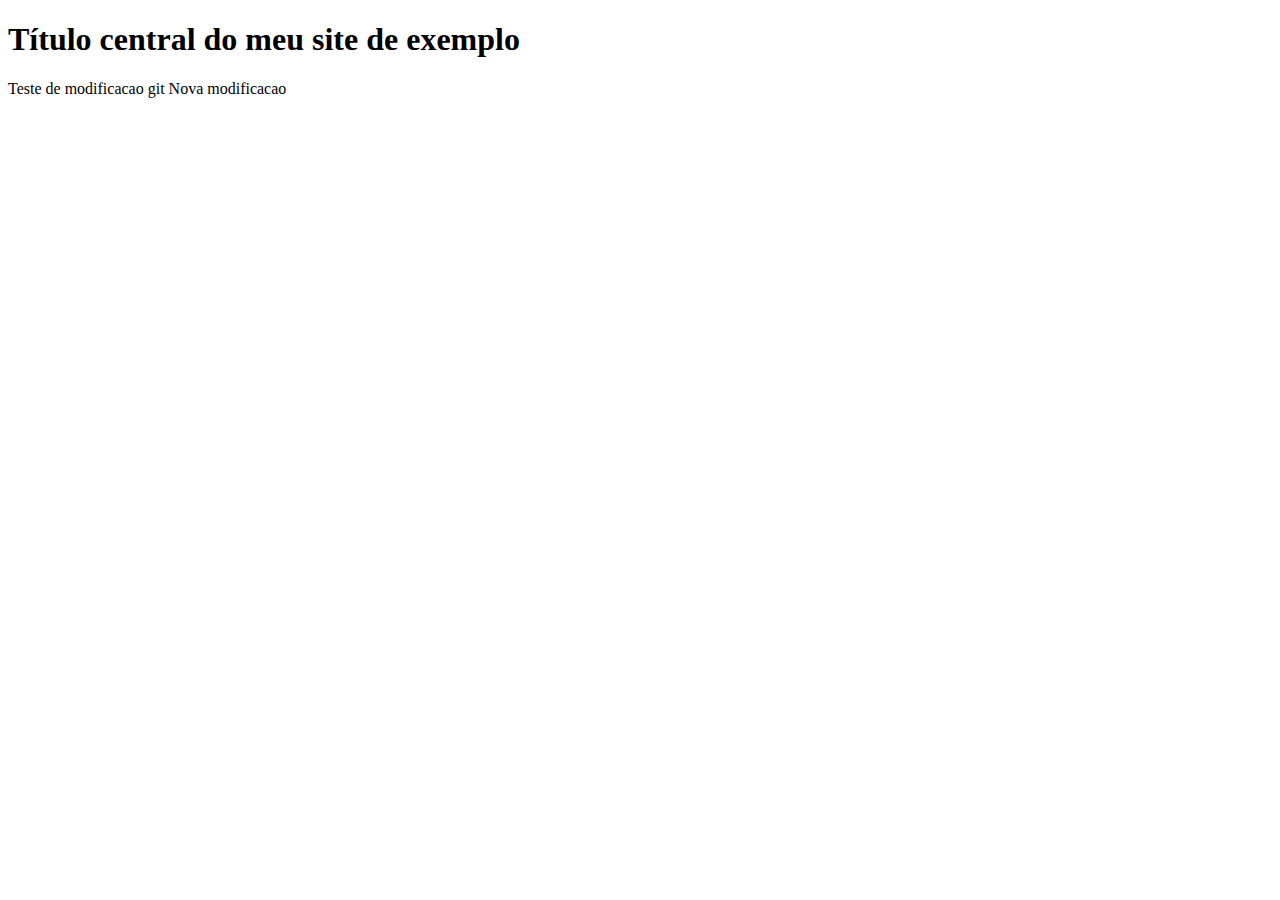
==== index.html @ 33e81802 "adicionada modificacao" ====
<!DOCTYPE html>
<html lang="en">
<head>
    <meta charset="UTF-8">
    <meta http-equiv="X-UA-Compatible" content="IE=edge">
    <meta name="viewport" content="width=device-width, initial-scale=1.0">
    <title>Site de exemplo</title>
</head>
<body>
    <h1>Título central do meu site de exemplo</h1>
    Teste de modificacao git
    Nova modificacao
</body>
</html>
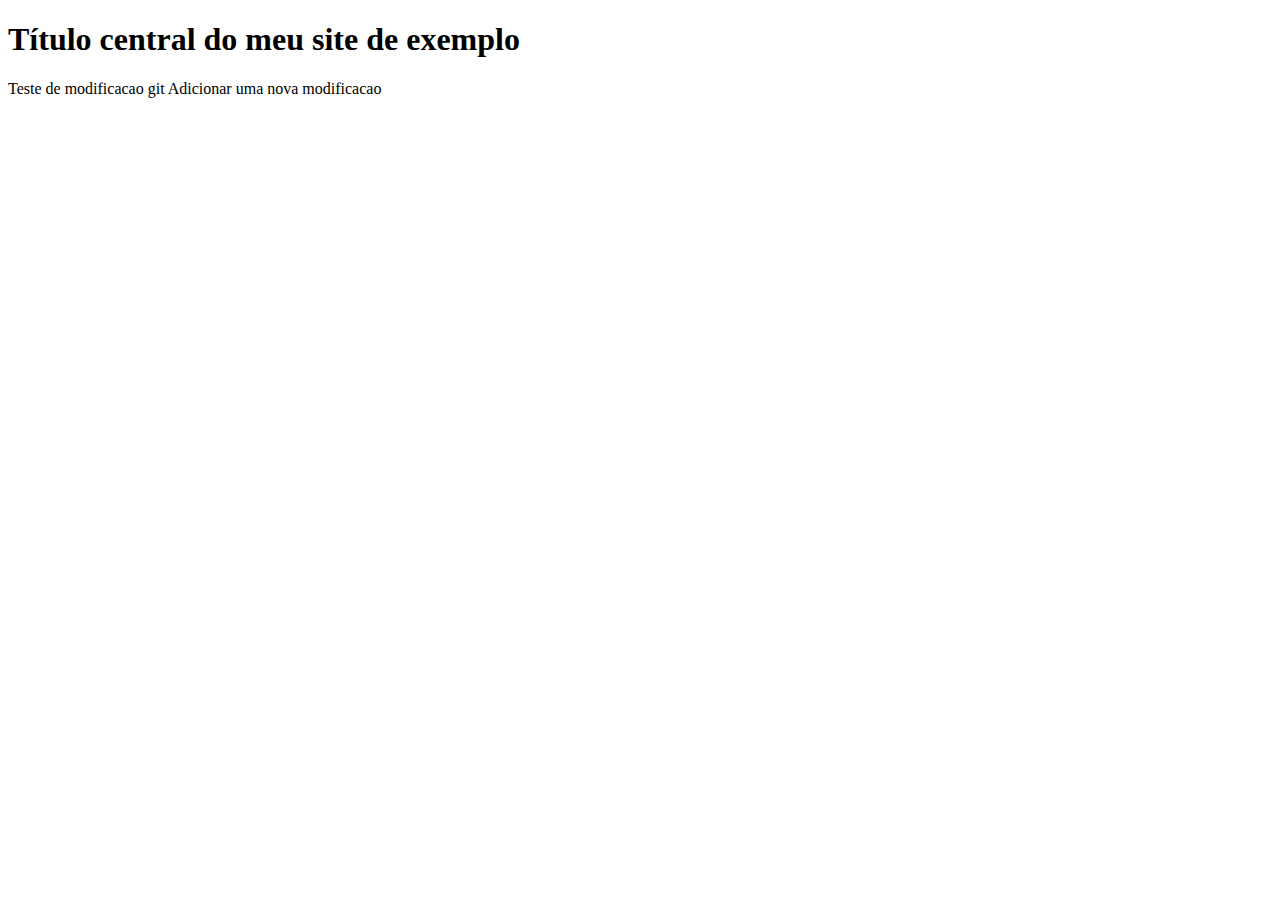
==== commit e4767565: "adicionada modificacao 2" ====
--- a/index.html
+++ b/index.html
@@ -9,6 +9,6 @@
 <body>
     <h1>Título central do meu site de exemplo</h1>
     Teste de modificacao git
-    Nova modificacao
+    Adicionar uma nova modificacao
 </body>
 </html>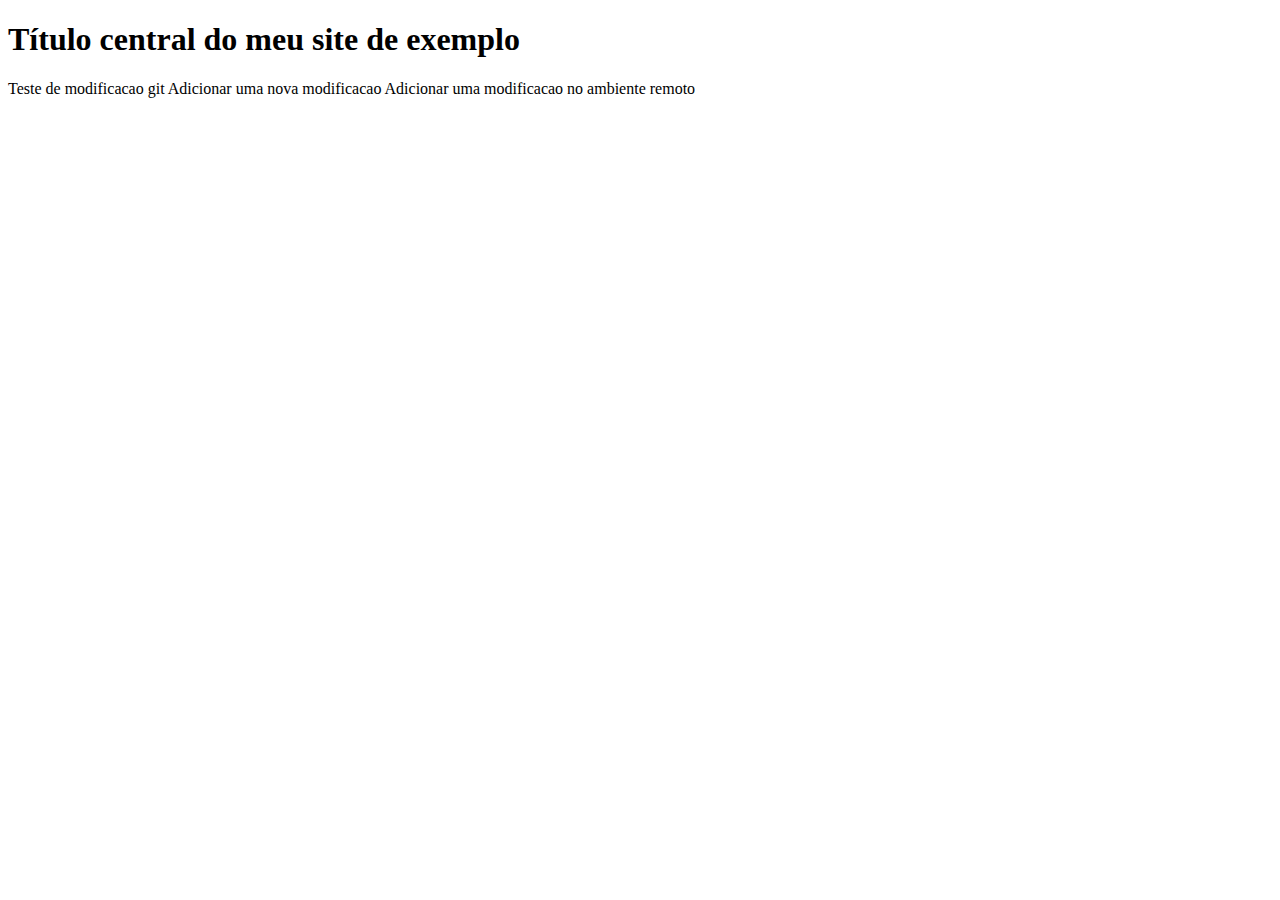
==== commit 120f4cf9: "adicionada modificacao no ambiente remoto" ====
--- a/index.html
+++ b/index.html
@@ -10,5 +10,6 @@
     <h1>Título central do meu site de exemplo</h1>
     Teste de modificacao git
     Adicionar uma nova modificacao
+    Adicionar uma modificacao no ambiente remoto
 </body>
 </html>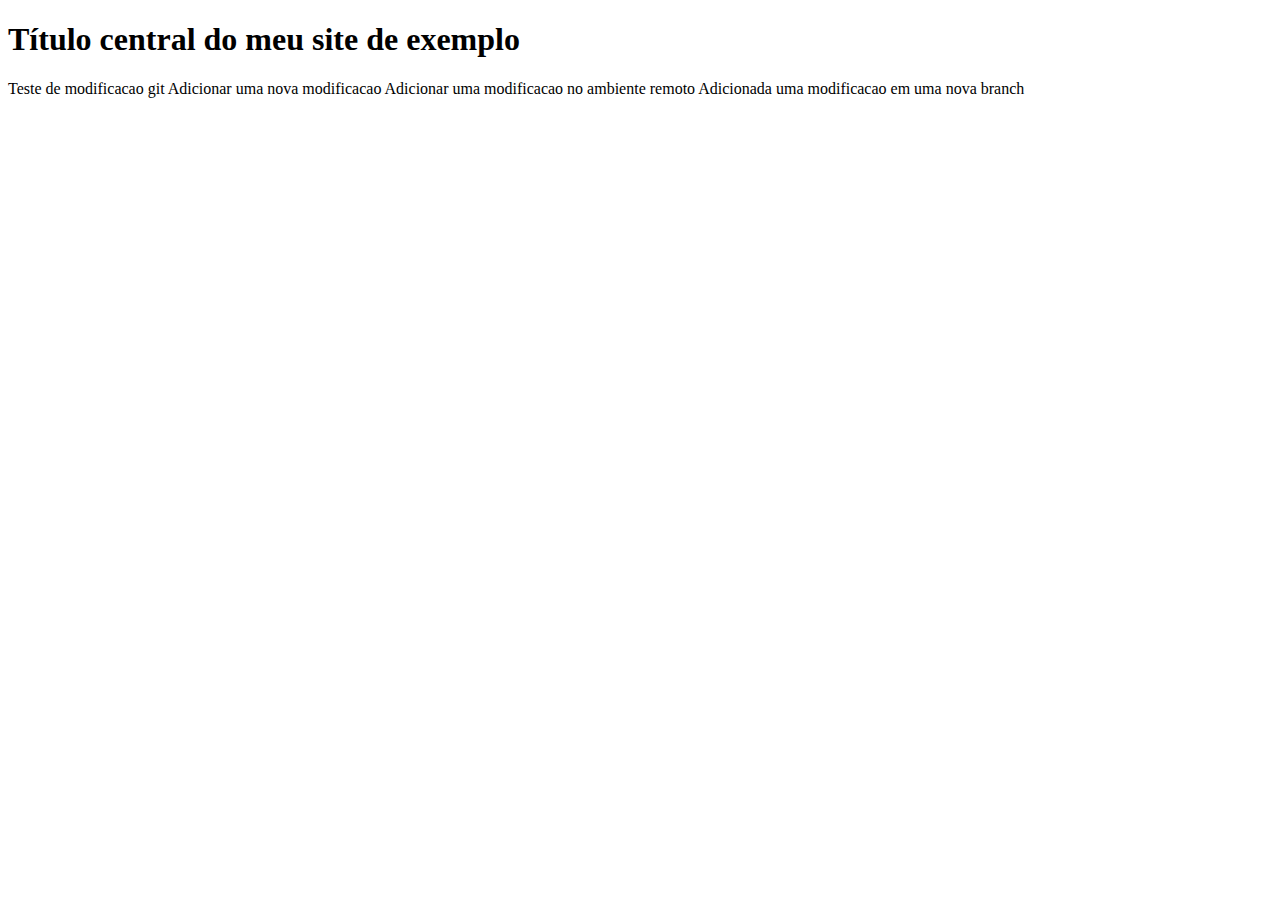
==== commit a02491a9: "adicionada uma modificacao em nova branch" ====
--- a/index.html
+++ b/index.html
@@ -11,5 +11,6 @@
     Teste de modificacao git
     Adicionar uma nova modificacao
     Adicionar uma modificacao no ambiente remoto
+    Adicionada uma modificacao em uma nova branch
 </body>
 </html>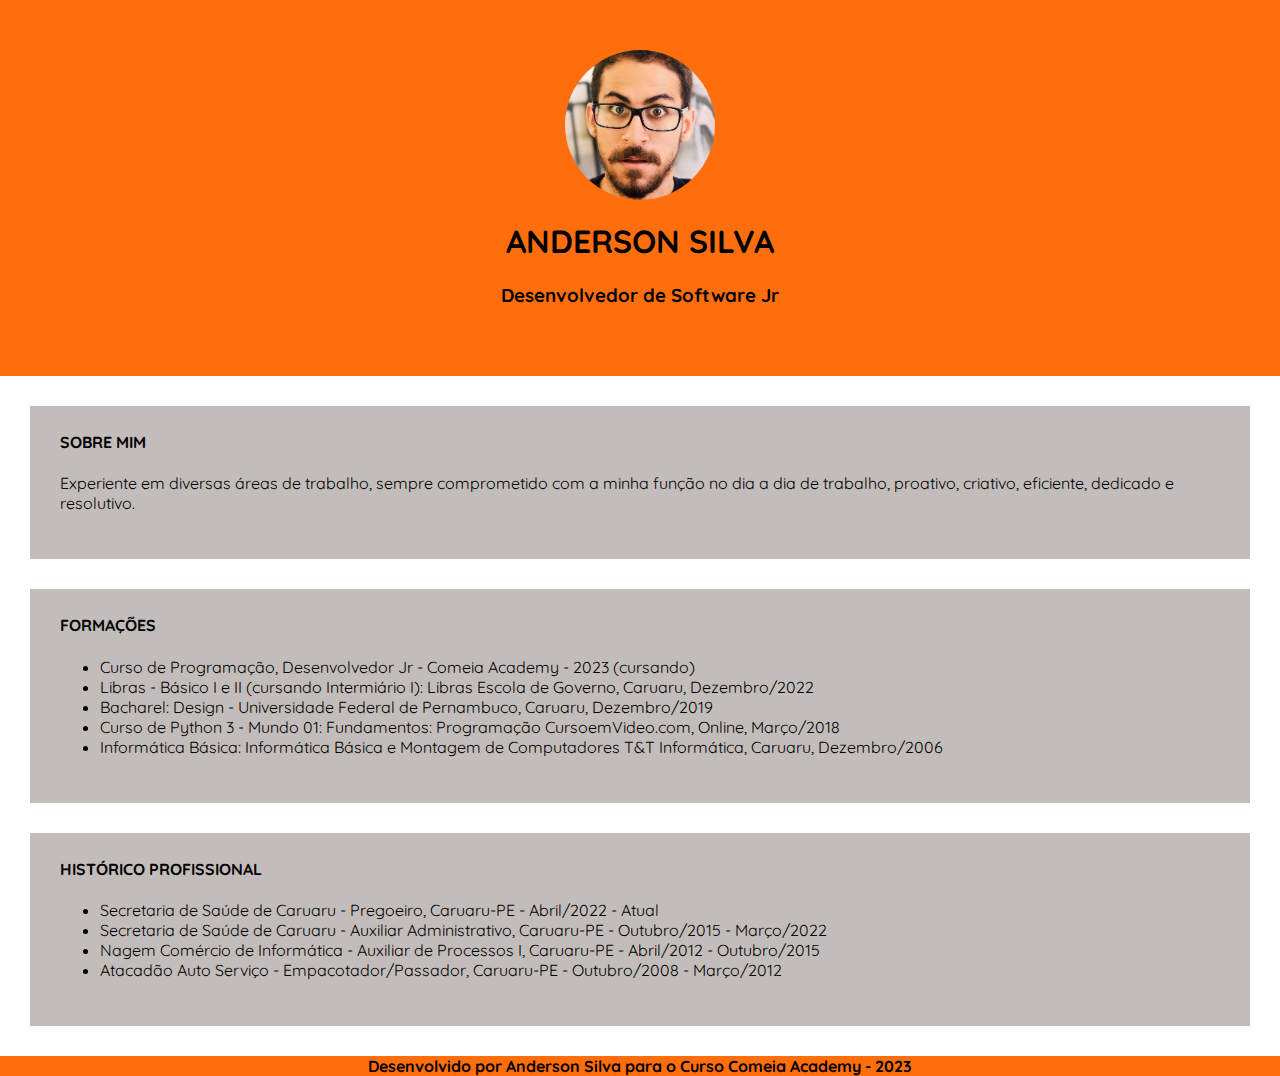
==== commit f16c8c4e: "estilo: implementa e  muda o layout do site com arquivo CSS" ====
--- a/index.html
+++ b/index.html
@@ -1,16 +1,39 @@
-<!DOCTYPE html>
-<html lang="en">
+<html>
 <head>
-    <meta charset="UTF-8">
-    <meta http-equiv="X-UA-Compatible" content="IE=edge">
-    <meta name="viewport" content="width=device-width, initial-scale=1.0">
-    <title>Site de exemplo</title>
+    <link rel="stylesheet" href="style.css">
+    <link href="https://fonts.googleapis.com/css2?family=Quicksand:wght@300;400;500&display=swap" rel="stylesheet">
 </head>
 <body>
-    <h1>Título central do meu site de exemplo</h1>
-    Teste de modificacao git
-    Adicionar uma nova modificacao
-    Adicionar uma modificacao no ambiente remoto
-    Adicionada uma modificacao em uma nova branch
+    <header>
+        <img src="anderson-avatar.jpg" alt="Foto de rosto de Anderson">
+        <h1>ANDERSON SILVA</h1>
+        <h3>Desenvolvedor de Software Jr</h3>
+    </header>
+    <section>
+        <h4>SOBRE MIM</h4>
+        <p>Experiente em diversas áreas de trabalho, sempre comprometido com a minha função no dia a dia de trabalho, proativo, criativo, eficiente, dedicado e resolutivo.</p>
+    </section>
+    <section>
+        <h4>FORMAÇÕES</h4>
+        <ul>
+            <li>Curso de Programação, Desenvolvedor Jr - Comeia Academy - 2023 (cursando)</li>
+            <li>Libras - Básico I e II (cursando Intermiário I): Libras Escola de Governo, Caruaru, Dezembro/2022</li>
+            <li>Bacharel: Design - Universidade Federal de Pernambuco, Caruaru, Dezembro/2019</li>
+            <li>Curso de Python 3 - Mundo 01: Fundamentos: Programação CursoemVideo.com, Online, Março/2018</li>
+            <li>Informática Básica: Informática Básica e Montagem de Computadores T&T Informática, Caruaru, Dezembro/2006</li>
+        </ul>
+    </section>
+    <section>
+        <h4>HISTÓRICO PROFISSIONAL</h4>
+        <ul>
+            <li>Secretaria de Saúde de Caruaru - Pregoeiro, Caruaru-PE - Abril/2022 - Atual</li>
+            <li>Secretaria de Saúde de Caruaru - Auxiliar Administrativo, Caruaru-PE - Outubro/2015 - Março/2022</li>
+            <li>Nagem Comércio de Informática - Auxiliar de Processos I, Caruaru-PE - Abril/2012 - Outubro/2015</li>
+            <li>Atacadão Auto Serviço - Empacotador/Passador, Caruaru-PE - Outubro/2008 - Março/2012</li>
+        </ul>
+    </section>
+    <footer>
+        <h4>Desenvolvido por Anderson Silva para o Curso Comeia Academy - 2023</h4>
+    </footer>
 </body>
 </html>--- a/style.css
+++ b/style.css
@@ -0,0 +1,43 @@
+#{
+    padding: 0%;
+    margin: 0%;
+    box-sizing: border-box;
+    position: relative;
+}
+
+body {
+    font-family: 'Quicksand', sans-serif;
+    margin: 0;
+    height: 100%;
+    width: 100%;
+}
+
+header {
+    padding: 50px;
+}
+
+header img {
+    height: 150px;
+    border-radius: 50%;
+}
+
+header, footer {
+    background-color: #FF6E0D;
+    text-align: center;
+    color: #000000;
+}
+
+section {
+    margin: 30px;
+    padding: 30px;
+    padding-top: 5px;
+    color: #000000;
+    border-color: #CC580A;
+    background-color: rgba(133, 124, 118, 0.5);
+}
+
+footer {
+    top: 10rem;
+    padding: 10px
+    height: 110px;
+}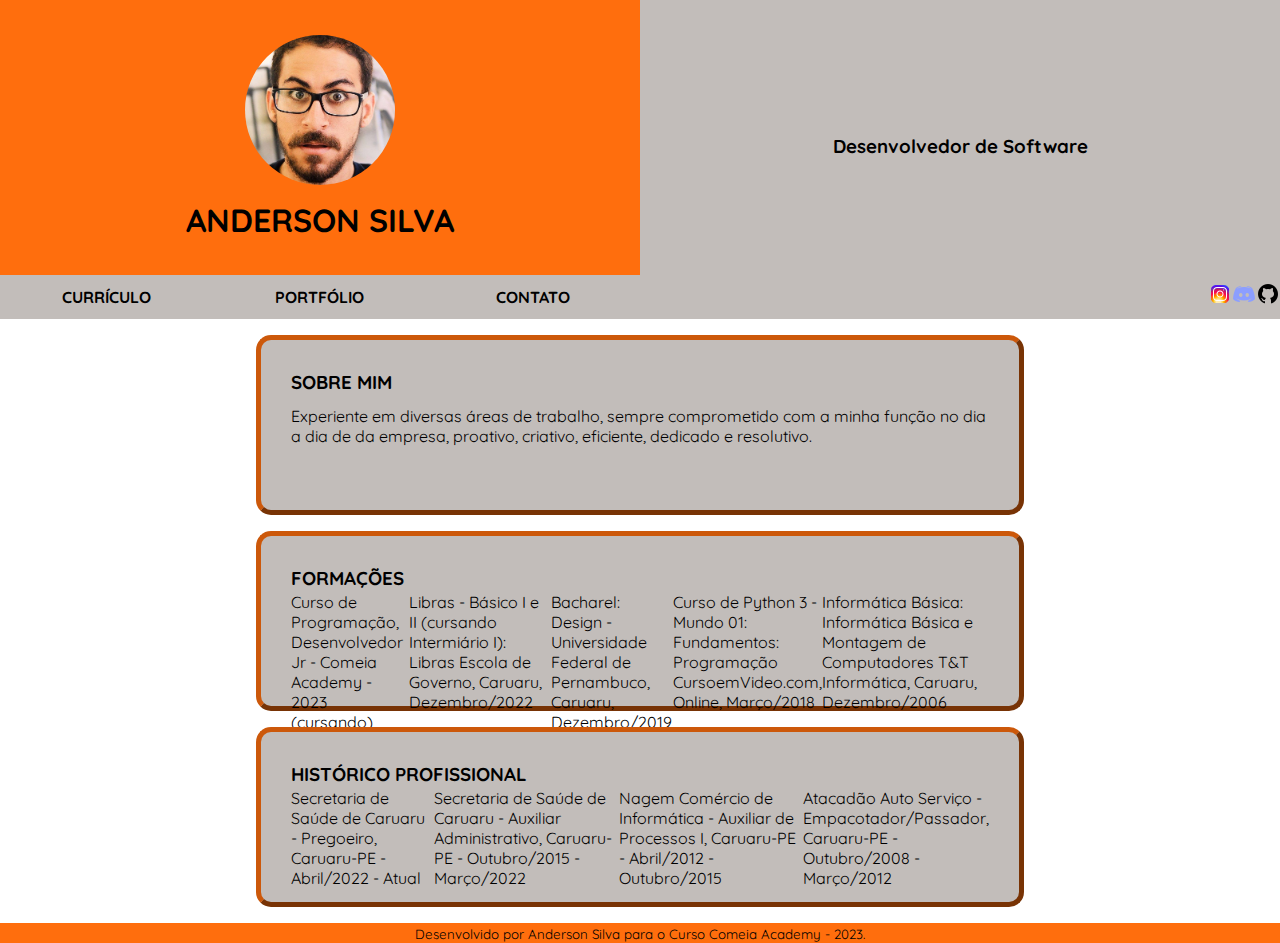
==== commit db36f440: "recurso: implementada as páginas de portfolio e contato." ====
--- a/index.html
+++ b/index.html
@@ -1,17 +1,91 @@
-<html>
+<!DOCTYPE html>
+<html lang="pt-BR">
 <head>
-    <link rel="stylesheet" href="style.css">
+    <meta http-equiv="Content-Type" content="text/html;charset=UTF-8">
+    <title>Anderson Silva Page</title>
+    <meta name="description" content="Landing page do programador Anderson Silva. Poderá escontrar nessa página informações acerca do desenvolvedor de software.">
+    <meta name="keywords" content="anderson, site, portfolio, landing, page, curriculo, portfolio">
+    <link rel="icon" type="image/x-icon" href="/images/anderson-avatar.jpg">
+    <meta name="viewport" content="width=device-width, initial-scale=1.0">
+    <link rel="stylesheet" href="css/style.css">
     <link href="https://fonts.googleapis.com/css2?family=Quicksand:wght@300;400;500&display=swap" rel="stylesheet">
 </head>
 <body>
-    <header>
-        <img src="anderson-avatar.jpg" alt="Foto de rosto de Anderson">
-        <h1>ANDERSON SILVA</h1>
-        <h3>Desenvolvedor de Software Jr</h3>
-    </header>
-    <section>
+    <section class="container">
+        <header style="width:100%">
+            <div class="header">
+                <div style="width:100%">
+                    <div class="perfil">
+                        <img src="/images/anderson-avatar.jpg" alt="Foto de rosto de Anderson">
+                        <h1>ANDERSON SILVA</h1>
+                    </div>
+                    <div class="menu">
+                        <a href="#" class="button"> CURRÍCULO</a>
+                        <a href="/pages/portfolio.html" class="button"> PORTFÓLIO</a>
+                        <a href="/pages/contato.html" class="button"> CONTATO</a>
+                    </div>
+                </div>
+                <div class="subheader">
+                    <div class="info">
+                        <h3>Desenvolvedor de Software</h3>
+                    </div>
+                    <nav class="social-midia">
+                        <ul>
+                            <li>
+                                <a href="https://www.instagram.com/din.serafim/" target="_blank">
+                                    <img src="/icons/instagram-24.png" alt="Instagram" title="Clique para acessar o meu Instagram.">
+                                </a>
+                            </li>
+                            <li>
+                                <a href="https://discord.com/channels/@me" target="_blank">
+                                    <img src="/icons/discord-24.png" alt="Discord" title="Clique para acessar o meu perfil no Discord.">
+                                </a>
+                            </li>
+                            <li>
+                                <a href="https://www.github.com/andersonkgs/" target="_blank">
+                                    <img src="/icons/github-24.png" alt="GitHub" title="Clique para acessar o meu GitHub.">
+                                </a>
+                            </li>
+                        </ul>
+                    </nav>
+                </div>
+            </div>
+        </header>
+        <main class="content-page">
+            <div class="container-contents">
+                <div class="contents">
+                    <h3>SOBRE MIM</h3>
+                    <p>Experiente em diversas áreas de trabalho, sempre comprometido com a minha função no dia a dia de da empresa, proativo, criativo, eficiente, dedicado e resolutivo.</p>
+                </div>
+                <div class="contents">
+                    <h3>FORMAÇÕES</h3>
+                    <ul>
+                        <li>Curso de Programação, Desenvolvedor Jr - Comeia Academy - 2023 (cursando)</li>
+                        <li>Libras - Básico I e II (cursando Intermiário I): Libras Escola de Governo, Caruaru, Dezembro/2022</li>
+                        <li>Bacharel: Design - Universidade Federal de Pernambuco, Caruaru, Dezembro/2019</li>
+                        <li>Curso de Python 3 - Mundo 01: Fundamentos: Programação CursoemVideo.com, Online, Março/2018</li>
+                        <li>Informática Básica: Informática Básica e Montagem de Computadores T&T Informática, Caruaru, Dezembro/2006</li>
+                    </ul>
+                </div>
+                <div class="contents">
+                    <h3>HISTÓRICO PROFISSIONAL</h3>
+                    <ul>
+                        <li>Secretaria de Saúde de Caruaru - Pregoeiro, Caruaru-PE - Abril/2022 - Atual</li>
+                        <li>Secretaria de Saúde de Caruaru - Auxiliar Administrativo, Caruaru-PE - Outubro/2015 - Março/2022</li>
+                        <li>Nagem Comércio de Informática - Auxiliar de Processos I, Caruaru-PE - Abril/2012 - Outubro/2015</li>
+                        <li>Atacadão Auto Serviço - Empacotador/Passador, Caruaru-PE - Outubro/2008 - Março/2012</li>
+                    </ul>
+                </div>
+            </div>
+        </main>
+        <footer>
+            <small>Desenvolvido por Anderson Silva para o Curso Comeia Academy - 2023.</small>
+        </footer>
+    </section>
+
+    <!--<section style="clear:both"><br>
         <h4>SOBRE MIM</h4>
-        <p>Experiente em diversas áreas de trabalho, sempre comprometido com a minha função no dia a dia de trabalho, proativo, criativo, eficiente, dedicado e resolutivo.</p>
+        <p>Experiente em diversas áreas de trabalho, sempre comprometido com a minha função no dia a dia de da empresa, proativo, criativo, eficiente, dedicado e resolutivo.</p>
     </section>
     <section>
         <h4>FORMAÇÕES</h4>
@@ -33,7 +107,7 @@
         </ul>
     </section>
     <footer>
-        <h4>Desenvolvido por Anderson Silva para o Curso Comeia Academy - 2023</h4>
-    </footer>
+        <small>Desenvolvido por Anderson Silva para o Curso Comeia Academy - 2023.</small>
+    </footer>-->
 </body>
 </html>--- a/css/style.css
+++ b/css/style.css
@@ -0,0 +1,135 @@
+* {
+    padding: 0%;
+    margin: 0%;
+    box-sizing: border-box;
+    color: #000000;
+    font-family: 'Quicksand', sans-serif;
+}
+
+.header {
+    width: 100%;
+    display: grid;
+    grid-template-columns: 1fr 1fr;
+    background-color: #FF6E0D;
+    text-align: center;
+}
+
+.perfil img {
+    height: 150px;
+    border-radius: 50%;
+}
+
+.perfil {
+    padding: 35px 0px;
+    display: grid;
+    place-items: center;
+    row-gap: 15px;
+}
+
+.subheader {
+    height: 100%;
+    width: 100%;
+    display: grid;
+    grid-template-rows: 11fr 1fr;
+}
+
+.button {
+    width: 100%;
+    background-color: #c2bdba; /*#FF6E0D*/
+    border: none;
+    color: #000000;
+    padding: 12px 0px;
+    text-align: center;
+    text-decoration: none;
+    font-weight: bold;
+    display: inline-block;
+    font-size: 16px;
+    cursor: pointer;
+    float: left;
+}
+
+@media (min-width: 400px) {
+   .button {
+     padding: 12px;
+    }
+}  
+  
+.button:hover {
+    background-color: #FF6E0D;
+}
+
+.menu {
+    background-color: #c2bdba;
+    width: 100%;
+    display: flex;
+    justify-content: space-between;
+}
+
+.info {
+    background-color: #c2bdba;
+    display: grid;
+    place-items: center;
+}
+
+.social-midia {
+    text-decoration: none;
+    background-color: #c2bdba;
+    display: flex;
+    justify-content:flex-end;
+}
+
+ul {
+    list-style: none;
+    display: block;
+    display: flex;
+    padding: 0 auto;
+    margin: -10px 0px 0px 0px;
+    justify-content: space-between;
+}
+
+.content-page {
+    height: 100%;
+    width: 100%;
+}
+
+body {
+    /*font-family: 'Quicksand', sans-serif;
+    margin: 0;
+    height: 100vh;
+    width: 100%;
+    display: flex;
+    flex-direction: column;*/
+}
+
+.container {
+    width: 100%;
+    height: 100%;
+}
+
+.container-contents {
+    height: 100%;
+    display: flex;
+    flex-direction: column;
+    padding: 1rem;
+    row-gap: 1rem;
+    align-items: center;
+}
+
+.contents {
+    width: 60vw;
+    height: 20vh;
+    padding: 30px;
+    border-style: outset;
+    border-width: 5px;
+    border-color: #CC580A;
+    border-radius: 15px;
+    background-color: #c2bdba;
+    display: flex;
+    flex-direction: column;
+    row-gap: 12px;
+}
+
+footer {
+    background-color: #FF6E0D;
+    text-align: center;
+}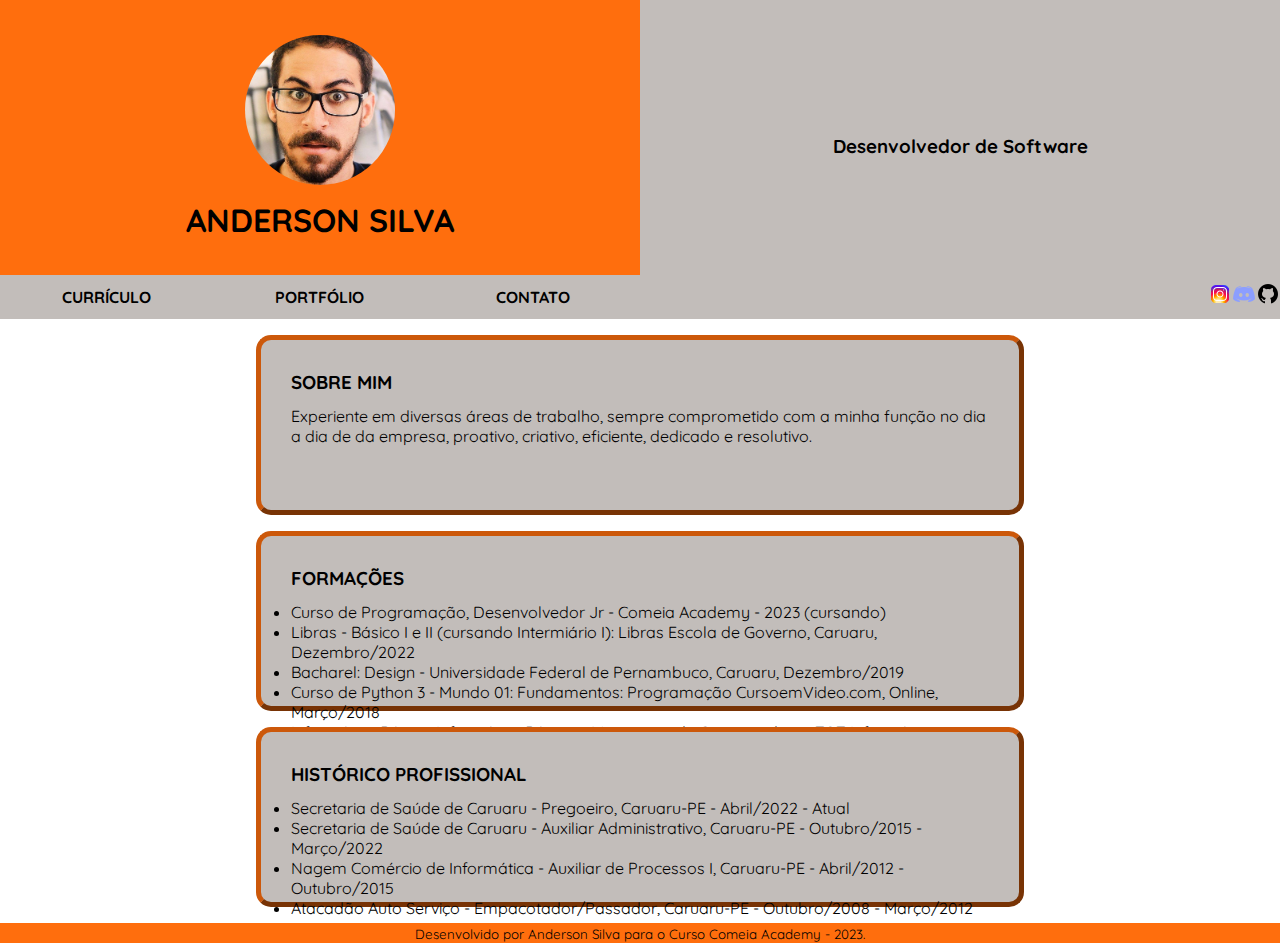
==== commit bb08d2cc: "mudança no endereçamentos das pastas no código" ====
--- a/index.html
+++ b/index.html
@@ -5,9 +5,9 @@
     <title>Anderson Silva Page</title>
     <meta name="description" content="Landing page do programador Anderson Silva. Poderá escontrar nessa página informações acerca do desenvolvedor de software.">
     <meta name="keywords" content="anderson, site, portfolio, landing, page, curriculo, portfolio">
-    <link rel="icon" type="image/x-icon" href="/images/anderson-avatar.jpg">
+    <link rel="icon" type="image/x-icon" href="./images/anderson-avatar.jpg">
     <meta name="viewport" content="width=device-width, initial-scale=1.0">
-    <link rel="stylesheet" href="css/style.css">
+    <link rel="stylesheet" href="./css/style.css">
     <link href="https://fonts.googleapis.com/css2?family=Quicksand:wght@300;400;500&display=swap" rel="stylesheet">
 </head>
 <body>
@@ -16,38 +16,38 @@
             <div class="header">
                 <div style="width:100%">
                     <div class="perfil">
-                        <img src="/images/anderson-avatar.jpg" alt="Foto de rosto de Anderson">
+                        <img src="./images/anderson-avatar.jpg" alt="Foto de rosto de Anderson">
                         <h1>ANDERSON SILVA</h1>
                     </div>
                     <div class="menu">
                         <a href="#" class="button"> CURRÍCULO</a>
-                        <a href="/pages/portfolio.html" class="button"> PORTFÓLIO</a>
-                        <a href="/pages/contato.html" class="button"> CONTATO</a>
+                        <a href="./pages/portfolio.html" class="button"> PORTFÓLIO</a>
+                        <a href="./pages/contato.html" class="button"> CONTATO</a>
                     </div>
                 </div>
                 <div class="subheader">
                     <div class="info">
                         <h3>Desenvolvedor de Software</h3>
                     </div>
-                    <nav class="social-midia">
+                    <div class="social-midia">
                         <ul>
                             <li>
                                 <a href="https://www.instagram.com/din.serafim/" target="_blank">
-                                    <img src="/icons/instagram-24.png" alt="Instagram" title="Clique para acessar o meu Instagram.">
+                                    <img src="./icons/instagram-24.png" alt="Instagram" title="Clique para acessar o meu Instagram.">
                                 </a>
                             </li>
                             <li>
                                 <a href="https://discord.com/channels/@me" target="_blank">
-                                    <img src="/icons/discord-24.png" alt="Discord" title="Clique para acessar o meu perfil no Discord.">
+                                    <img src="./icons/discord-24.png" alt="Discord" title="Clique para acessar o meu perfil no Discord.">
                                 </a>
                             </li>
                             <li>
                                 <a href="https://www.github.com/andersonkgs/" target="_blank">
-                                    <img src="/icons/github-24.png" alt="GitHub" title="Clique para acessar o meu GitHub.">
+                                    <img src="./icons/github-24.png" alt="GitHub" title="Clique para acessar o meu GitHub.">
                                 </a>
                             </li>
                         </ul>
-                    </nav>
+                    </div>
                 </div>
             </div>
         </header>
--- a/css/style.css
+++ b/css/style.css
@@ -78,7 +78,7 @@
     justify-content:flex-end;
 }
 
-ul {
+.social-midia ul {
     list-style: none;
     display: block;
     display: flex;
